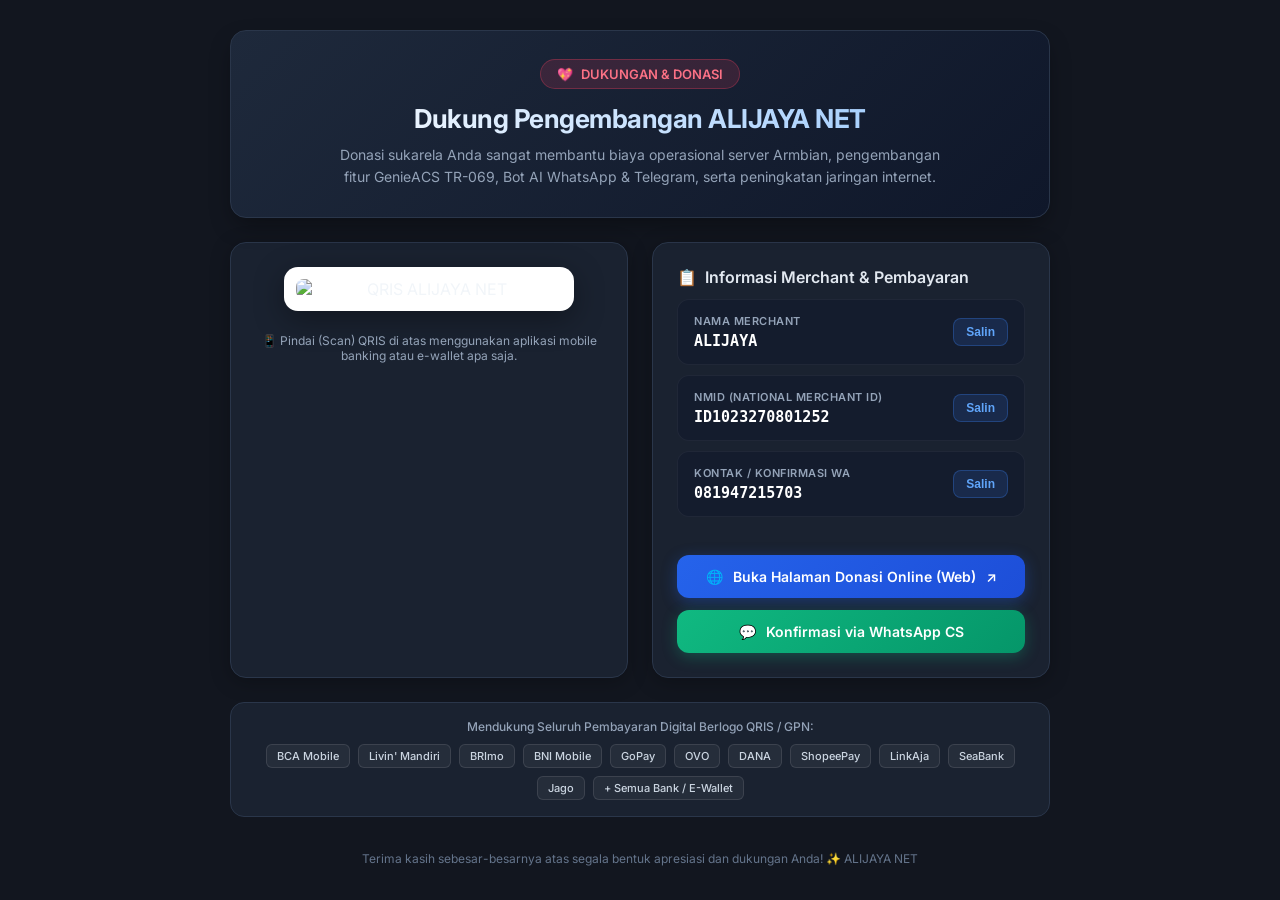
==== public/donasi.html @ a0c62841 "Add Donasi (QRIS, link and CS confirmation) menu to GenieACS admin sidebar" ====
<!DOCTYPE html>
<html lang="id">
<head>
  <meta charset="UTF-8">
  <meta name="viewport" content="width=device-width, initial-scale=1.0">
  <title>Donasi & Dukungan - ALIJAYA NET</title>
  <link href="https://fonts.googleapis.com/css2?family=Inter:wght@400;500;600;700&display=swap" rel="stylesheet">
  <style>
    :root {
      --bg-dark: #12161f;
      --card-bg: #1a2230;
      --card-border: #2a364a;
      --primary: #3b82f6;
      --primary-hover: #2563eb;
      --success: #10b981;
      --success-hover: #059669;
      --text-main: #f1f5f9;
      --text-muted: #94a3b8;
      --accent: #f43f5e;
      --accent-glow: rgba(244, 63, 94, 0.25);
    }

    * {
      box-sizing: border-box;
      margin: 0;
      padding: 0;
    }

    body {
      font-family: 'Inter', -apple-system, BlinkMacSystemFont, sans-serif;
      background-color: var(--bg-dark);
      color: var(--text-main);
      min-height: 100vh;
      display: flex;
      flex-direction: column;
      align-items: center;
      padding: 30px 20px;
      overflow-y: auto;
    }

    .container {
      width: 100%;
      max-width: 820px;
      display: flex;
      flex-direction: column;
      gap: 24px;
    }

    .header-banner {
      background: linear-gradient(135deg, #1e293b 0%, #0f172a 100%);
      border: 1px solid var(--card-border);
      border-radius: 16px;
      padding: 28px;
      text-align: center;
      position: relative;
      box-shadow: 0 10px 25px -5px rgba(0, 0, 0, 0.4);
    }

    .heart-badge {
      display: inline-flex;
      align-items: center;
      gap: 8px;
      background: rgba(244, 63, 94, 0.15);
      color: #fb7185;
      border: 1px solid rgba(244, 63, 94, 0.3);
      padding: 6px 16px;
      border-radius: 9999px;
      font-size: 13px;
      font-weight: 600;
      margin-bottom: 14px;
    }

    h1 {
      font-size: 26px;
      font-weight: 700;
      letter-spacing: -0.5px;
      margin-bottom: 10px;
      background: linear-gradient(to right, #ffffff, #93c5fd);
      -webkit-background-clip: text;
      -webkit-text-fill-color: transparent;
    }

    .subtitle {
      font-size: 14px;
      color: var(--text-muted);
      max-width: 600px;
      margin: 0 auto;
      line-height: 1.6;
    }

    .content-grid {
      display: grid;
      grid-template-columns: 1fr 1fr;
      gap: 24px;
    }

    @media (max-width: 768px) {
      .content-grid {
        grid-template-columns: 1fr;
      }
    }

    .qris-card {
      background: var(--card-bg);
      border: 1px solid var(--card-border);
      border-radius: 16px;
      padding: 24px;
      display: flex;
      flex-direction: column;
      align-items: center;
      text-align: center;
      box-shadow: 0 4px 20px rgba(0, 0, 0, 0.25);
    }

    .qris-image-wrapper {
      background: #ffffff;
      padding: 12px;
      border-radius: 14px;
      box-shadow: 0 8px 30px rgba(0, 0, 0, 0.35);
      margin-bottom: 16px;
      width: 100%;
      max-width: 290px;
      display: flex;
      justify-content: center;
      align-items: center;
      transition: transform 0.25s ease;
      cursor: pointer;
    }

    .qris-image-wrapper:hover {
      transform: scale(1.02);
    }

    .qris-image-wrapper img {
      width: 100%;
      height: auto;
      display: block;
      border-radius: 8px;
    }

    .qris-tip {
      font-size: 12px;
      color: var(--text-muted);
      margin-top: 6px;
    }

    .info-card {
      background: var(--card-bg);
      border: 1px solid var(--card-border);
      border-radius: 16px;
      padding: 24px;
      display: flex;
      flex-direction: column;
      justify-content: space-between;
      gap: 20px;
      box-shadow: 0 4px 20px rgba(0, 0, 0, 0.25);
    }

    .section-title {
      font-size: 16px;
      font-weight: 600;
      color: #e2e8f0;
      margin-bottom: 12px;
      display: flex;
      align-items: center;
      gap: 8px;
    }

    .info-item {
      background: rgba(15, 23, 42, 0.5);
      border: 1px solid rgba(255, 255, 255, 0.05);
      border-radius: 12px;
      padding: 14px 16px;
      margin-bottom: 10px;
      display: flex;
      align-items: center;
      justify-content: space-between;
    }

    .info-meta {
      display: flex;
      flex-direction: column;
      gap: 4px;
    }

    .info-label {
      font-size: 11px;
      text-transform: uppercase;
      letter-spacing: 0.5px;
      color: var(--text-muted);
      font-weight: 600;
    }

    .info-value {
      font-size: 15px;
      font-weight: 600;
      color: #ffffff;
      font-family: monospace;
    }

    .copy-btn {
      background: rgba(59, 130, 246, 0.15);
      color: #60a5fa;
      border: 1px solid rgba(59, 130, 246, 0.3);
      padding: 6px 12px;
      border-radius: 8px;
      font-size: 12px;
      font-weight: 600;
      cursor: pointer;
      transition: all 0.2s;
    }

    .copy-btn:hover {
      background: var(--primary);
      color: #ffffff;
    }

    .copy-btn.copied {
      background: var(--success);
      color: #ffffff;
      border-color: var(--success);
    }

    .action-buttons {
      display: flex;
      flex-direction: column;
      gap: 12px;
      margin-top: 8px;
    }

    .btn {
      display: inline-flex;
      align-items: center;
      justify-content: center;
      gap: 10px;
      width: 100%;
      padding: 13px 20px;
      border-radius: 12px;
      font-size: 14px;
      font-weight: 600;
      text-decoration: none;
      cursor: pointer;
      transition: all 0.2s ease;
      border: none;
    }

    .btn-portal {
      background: linear-gradient(135deg, #2563eb 0%, #1d4ed8 100%);
      color: #ffffff;
      box-shadow: 0 4px 15px rgba(37, 99, 235, 0.35);
    }

    .btn-portal:hover {
      background: linear-gradient(135deg, #1d4ed8 0%, #1e40af 100%);
      transform: translateY(-1px);
      box-shadow: 0 6px 20px rgba(37, 99, 235, 0.5);
    }

    .btn-wa {
      background: linear-gradient(135deg, #10b981 0%, #059669 100%);
      color: #ffffff;
      box-shadow: 0 4px 15px rgba(16, 185, 129, 0.3);
    }

    .btn-wa:hover {
      background: linear-gradient(135deg, #059669 0%, #047857 100%);
      transform: translateY(-1px);
      box-shadow: 0 6px 20px rgba(16, 185, 129, 0.45);
    }

    .apps-strip {
      background: var(--card-bg);
      border: 1px solid var(--card-border);
      border-radius: 14px;
      padding: 16px 20px;
      display: flex;
      flex-direction: column;
      gap: 10px;
      text-align: center;
    }

    .apps-title {
      font-size: 12px;
      color: var(--text-muted);
      font-weight: 500;
    }

    .apps-badges {
      display: flex;
      flex-wrap: wrap;
      justify-content: center;
      gap: 8px;
    }

    .badge {
      background: rgba(255, 255, 255, 0.05);
      border: 1px solid rgba(255, 255, 255, 0.1);
      color: #cbd5e1;
      padding: 4px 10px;
      border-radius: 6px;
      font-size: 11px;
      font-weight: 500;
    }

    .footer-text {
      text-align: center;
      font-size: 12px;
      color: #64748b;
      margin-top: 10px;
    }
  </style>
</head>
<body>

  <div class="container">
    
    <!-- Header Banner -->
    <div class="header-banner">
      <div class="heart-badge">
        <span>💖</span> DUKUNGAN & DONASI
      </div>
      <h1>Dukung Pengembangan ALIJAYA NET</h1>
      <p class="subtitle">
        Donasi sukarela Anda sangat membantu biaya operasional server Armbian, pengembangan fitur GenieACS TR-069, Bot AI WhatsApp & Telegram, serta peningkatan jaringan internet.
      </p>
    </div>

    <!-- Main Grid -->
    <div class="content-grid">
      
      <!-- Left: QRIS Card -->
      <div class="qris-card">
        <div class="qris-image-wrapper" title="Klik untuk memperbesar gambar">
          <img src="/qris.jpg" alt="QRIS ALIJAYA NET" id="qrisImg">
        </div>
        <p class="qris-tip">📱 Pindai (Scan) QRIS di atas menggunakan aplikasi mobile banking atau e-wallet apa saja.</p>
      </div>

      <!-- Right: Details & Actions -->
      <div class="info-card">
        <div>
          <div class="section-title">
            <span>📋</span> Informasi Merchant & Pembayaran
          </div>

          <div class="info-item">
            <div class="info-meta">
              <span class="info-label">Nama Merchant</span>
              <span class="info-value">ALIJAYA</span>
            </div>
            <button class="copy-btn" onclick="copyText('ALIJAYA', this)">Salin</button>
          </div>

          <div class="info-item">
            <div class="info-meta">
              <span class="info-label">NMID (National Merchant ID)</span>
              <span class="info-value">ID1023270801252</span>
            </div>
            <button class="copy-btn" onclick="copyText('ID1023270801252', this)">Salin</button>
          </div>

          <div class="info-item">
            <div class="info-meta">
              <span class="info-label">Kontak / Konfirmasi WA</span>
              <span class="info-value">081947215703</span>
            </div>
            <button class="copy-btn" onclick="copyText('081947215703', this)">Salin</button>
          </div>
        </div>

        <div class="action-buttons">
          <a href="https://app.alijaya.com/donasi" target="_blank" class="btn btn-portal">
            <span>🌐</span> Buka Halaman Donasi Online (Web) <span>↗</span>
          </a>
          <a href="https://wa.me/6281947215703?text=Halo%20Admin%20ALIJAYA%20NET,%20saya%20sudah%20mengirimkan%20donasi%20untuk%20mendukung%20sistem%20dan%20server.%20Terima%20kasih!" target="_blank" class="btn btn-wa">
            <span>💬</span> Konfirmasi via WhatsApp CS
          </a>
        </div>
      </div>

    </div>

    <!-- Supported Apps Strip -->
    <div class="apps-strip">
      <div class="apps-title">Mendukung Seluruh Pembayaran Digital Berlogo QRIS / GPN:</div>
      <div class="apps-badges">
        <span class="badge">BCA Mobile</span>
        <span class="badge">Livin' Mandiri</span>
        <span class="badge">BRImo</span>
        <span class="badge">BNI Mobile</span>
        <span class="badge">GoPay</span>
        <span class="badge">OVO</span>
        <span class="badge">DANA</span>
        <span class="badge">ShopeePay</span>
        <span class="badge">LinkAja</span>
        <span class="badge">SeaBank</span>
        <span class="badge">Jago</span>
        <span class="badge">+ Semua Bank / E-Wallet</span>
      </div>
    </div>

    <div class="footer-text">
      Terima kasih sebesar-besarnya atas segala bentuk apresiasi dan dukungan Anda! ✨ ALIJAYA NET
    </div>

  </div>

  <script>
    function copyText(val, btn) {
      if (navigator.clipboard && navigator.clipboard.writeText) {
        navigator.clipboard.writeText(val).then(() => {
          showCopied(btn);
        }).catch(() => fallbackCopy(val, btn));
      } else {
        fallbackCopy(val, btn);
      }
    }

    function fallbackCopy(val, btn) {
      const el = document.createElement('textarea');
      el.value = val;
      document.body.appendChild(el);
      el.select();
      document.execCommand('copy');
      document.body.removeChild(el);
      showCopied(btn);
    }

    function showCopied(btn) {
      const orig = btn.innerText;
      btn.innerText = 'Tersalin!';
      btn.classList.add('copied');
      setTimeout(() => {
        btn.innerText = orig;
        btn.classList.remove('copied');
      }, 2000);
    }
  </script>
</body>
</html>
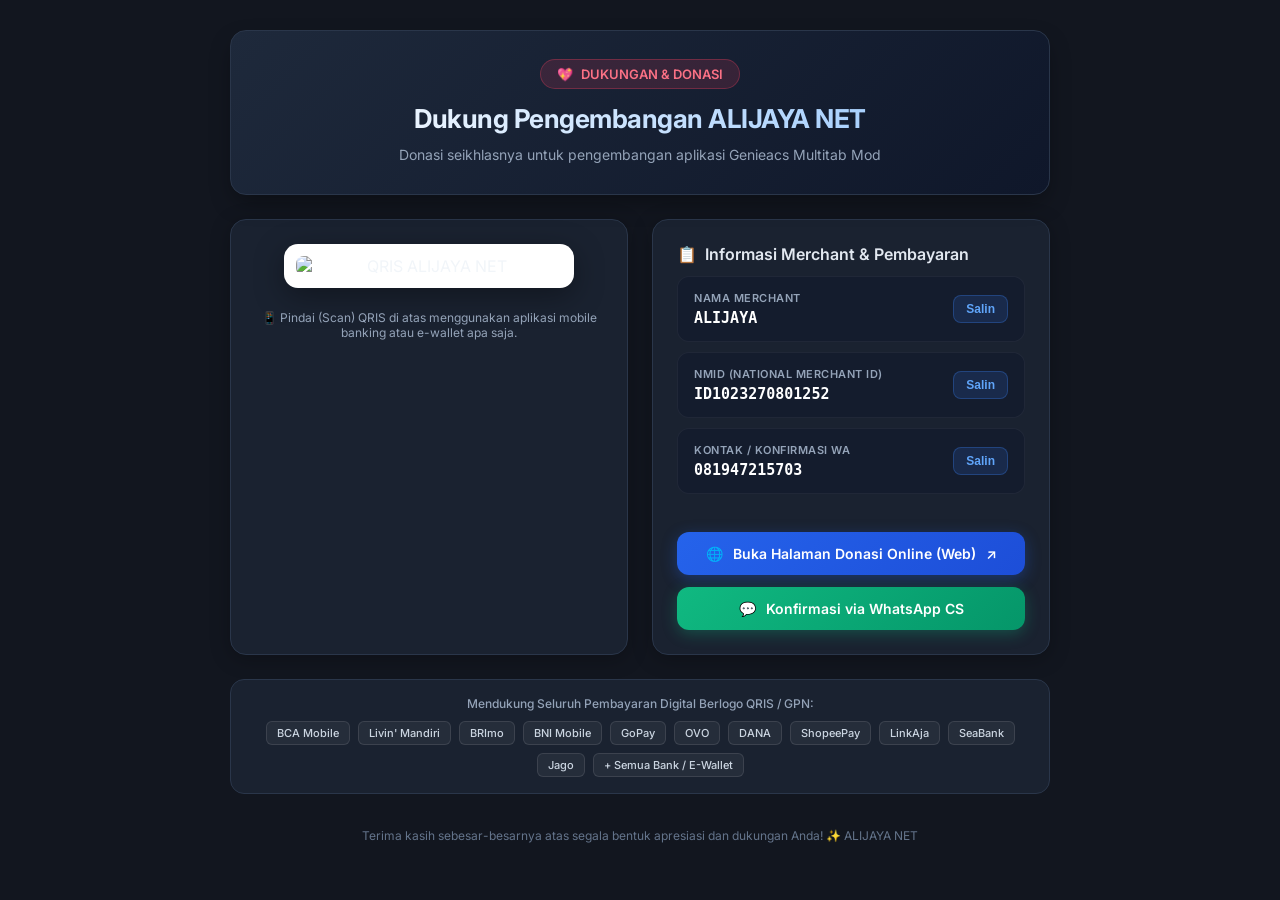
==== commit 3dca8460: "Update wording on Donasi page to Genieacs Multitab Mod" ====
--- a/public/donasi.html
+++ b/public/donasi.html
@@ -321,7 +321,7 @@
       </div>
       <h1>Dukung Pengembangan ALIJAYA NET</h1>
       <p class="subtitle">
-        Donasi sukarela Anda sangat membantu biaya operasional server Armbian, pengembangan fitur GenieACS TR-069, Bot AI WhatsApp & Telegram, serta peningkatan jaringan internet.
+        Donasi seikhlasnya untuk pengembangan aplikasi Genieacs Multitab Mod
       </p>
     </div>
 
@@ -372,7 +372,7 @@
           <a href="https://app.alijaya.com/donasi" target="_blank" class="btn btn-portal">
             <span>🌐</span> Buka Halaman Donasi Online (Web) <span>↗</span>
           </a>
-          <a href="https://wa.me/6281947215703?text=Halo%20Admin%20ALIJAYA%20NET,%20saya%20sudah%20mengirimkan%20donasi%20untuk%20mendukung%20sistem%20dan%20server.%20Terima%20kasih!" target="_blank" class="btn btn-wa">
+          <a href="https://wa.me/6281947215703?text=Halo%20Admin%20ALIJAYA%20NET,%20saya%20sudah%20mengirimkan%20donasi%20untuk%20pengembangan%20aplikasi%20Genieacs%20Multitab%20Mod.%20Terima%20kasih!" target="_blank" class="btn btn-wa">
             <span>💬</span> Konfirmasi via WhatsApp CS
           </a>
         </div>
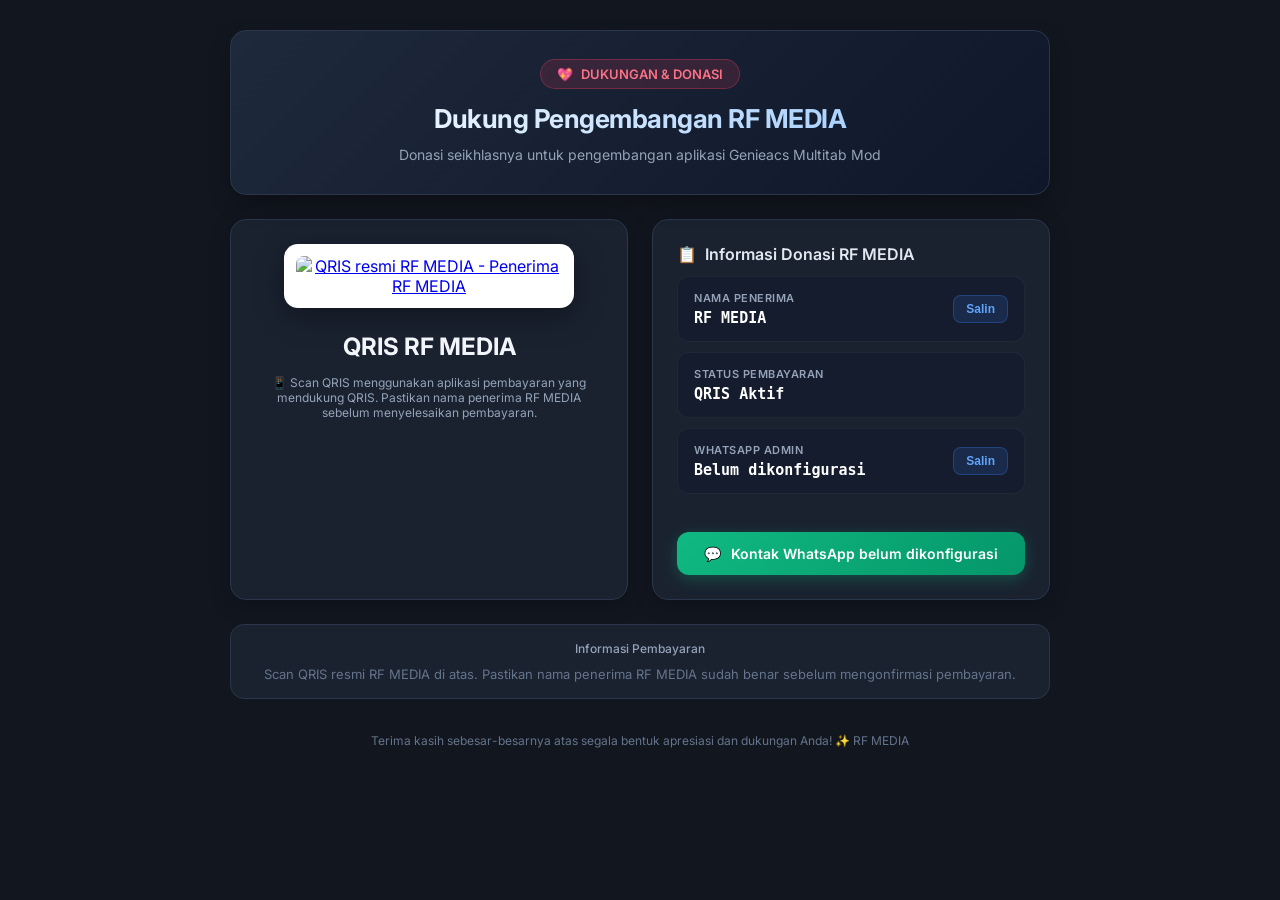
==== commit 2f66b1ae: "Release RF MEDIA GenieACS Multi-Tab" ====
--- a/public/donasi.html
+++ b/public/donasi.html
@@ -3,7 +3,7 @@
 <head>
   <meta charset="UTF-8">
   <meta name="viewport" content="width=device-width, initial-scale=1.0">
-  <title>Donasi & Dukungan - ALIJAYA NET</title>
+  <title>Donasi & Dukungan - RF MEDIA</title>
   <link href="https://fonts.googleapis.com/css2?family=Inter:wght@400;500;600;700&display=swap" rel="stylesheet">
   <style>
     :root {
@@ -319,7 +319,7 @@
       <div class="heart-badge">
         <span>💖</span> DUKUNGAN & DONASI
       </div>
-      <h1>Dukung Pengembangan ALIJAYA NET</h1>
+      <h1>Dukung Pengembangan RF MEDIA</h1>
       <p class="subtitle">
         Donasi seikhlasnya untuk pengembangan aplikasi Genieacs Multitab Mod
       </p>
@@ -327,85 +327,103 @@
 
     <!-- Main Grid -->
     <div class="content-grid">
-      
-      <!-- Left: QRIS Card -->
+
+      <!-- QRIS Resmi RF MEDIA -->
       <div class="qris-card">
-        <div class="qris-image-wrapper" title="Klik untuk memperbesar gambar">
-          <img src="/qris.jpg" alt="QRIS ALIJAYA NET" id="qrisImg">
+        <div class="qris-image-wrapper">
+          <a href="qris.jpg" target="_blank"
+             rel="noopener noreferrer" title="Buka QRIS ukuran penuh">
+            <img src="qris.jpg"
+                 alt="QRIS resmi RF MEDIA - Penerima RF MEDIA"
+                 loading="eager">
+          </a>
         </div>
-        <p class="qris-tip">📱 Pindai (Scan) QRIS di atas menggunakan aplikasi mobile banking atau e-wallet apa saja.</p>
+        <h2 style="margin:8px 0;">QRIS RF MEDIA</h2>
+        <p class="qris-tip">
+          📱 Scan QRIS menggunakan aplikasi pembayaran yang mendukung QRIS.
+          Pastikan nama penerima RF MEDIA sebelum menyelesaikan pembayaran.
+        </p>
       </div>
 
-      <!-- Right: Details & Actions -->
+      <!-- Informasi Donasi RF MEDIA -->
       <div class="info-card">
         <div>
           <div class="section-title">
-            <span>📋</span> Informasi Merchant & Pembayaran
+            <span>📋</span> Informasi Donasi RF MEDIA
           </div>
 
           <div class="info-item">
             <div class="info-meta">
-              <span class="info-label">Nama Merchant</span>
-              <span class="info-value">ALIJAYA</span>
+              <span class="info-label">Nama Penerima</span>
+              <span class="info-value">RF MEDIA</span>
             </div>
-            <button class="copy-btn" onclick="copyText('ALIJAYA', this)">Salin</button>
+            <button class="copy-btn"
+                    onclick="copyText('RF MEDIA', this)">Salin</button>
           </div>
 
           <div class="info-item">
             <div class="info-meta">
-              <span class="info-label">NMID (National Merchant ID)</span>
-              <span class="info-value">ID1023270801252</span>
+              <span class="info-label">Status Pembayaran</span>
+              <span class="info-value">QRIS Aktif</span>
             </div>
-            <button class="copy-btn" onclick="copyText('ID1023270801252', this)">Salin</button>
           </div>
 
           <div class="info-item">
             <div class="info-meta">
-              <span class="info-label">Kontak / Konfirmasi WA</span>
-              <span class="info-value">081947215703</span>
+              <span class="info-label">WhatsApp Admin</span>
+              <span class="info-value" id="admin-wa-display">Belum dikonfigurasi</span>
             </div>
-            <button class="copy-btn" onclick="copyText('081947215703', this)">Salin</button>
+            <button class="copy-btn" id="admin-wa-copy" type="button" disabled>Salin</button>
           </div>
         </div>
 
         <div class="action-buttons">
-          <a href="https://app.alijaya.com/donasi" target="_blank" class="btn btn-portal">
-            <span>🌐</span> Buka Halaman Donasi Online (Web) <span>↗</span>
-          </a>
-          <a href="https://wa.me/6281947215703?text=Halo%20Admin%20ALIJAYA%20NET,%20saya%20sudah%20mengirimkan%20donasi%20untuk%20pengembangan%20aplikasi%20Genieacs%20Multitab%20Mod.%20Terima%20kasih!" target="_blank" class="btn btn-wa">
-            <span>💬</span> Konfirmasi via WhatsApp CS
+          <a href="#" id="admin-wa-link" class="btn btn-wa" aria-disabled="true">
+            <span>💬</span> Kontak WhatsApp belum dikonfigurasi
           </a>
         </div>
       </div>
 
     </div>
 
-    <!-- Supported Apps Strip -->
+    <!-- Status Pembayaran -->
     <div class="apps-strip">
-      <div class="apps-title">Mendukung Seluruh Pembayaran Digital Berlogo QRIS / GPN:</div>
-      <div class="apps-badges">
-        <span class="badge">BCA Mobile</span>
-        <span class="badge">Livin' Mandiri</span>
-        <span class="badge">BRImo</span>
-        <span class="badge">BNI Mobile</span>
-        <span class="badge">GoPay</span>
-        <span class="badge">OVO</span>
-        <span class="badge">DANA</span>
-        <span class="badge">ShopeePay</span>
-        <span class="badge">LinkAja</span>
-        <span class="badge">SeaBank</span>
-        <span class="badge">Jago</span>
-        <span class="badge">+ Semua Bank / E-Wallet</span>
+      <div class="apps-title">
+        Informasi Pembayaran
       </div>
+      <p style="text-align:center; color:#64748b; font-size:13px;">
+        Scan QRIS resmi RF MEDIA di atas. Pastikan nama penerima
+        RF MEDIA sudah benar sebelum mengonfirmasi pembayaran.
+      </p>
     </div>
 
     <div class="footer-text">
-      Terima kasih sebesar-besarnya atas segala bentuk apresiasi dan dukungan Anda! ✨ ALIJAYA NET
+      Terima kasih sebesar-besarnya atas segala bentuk apresiasi dan dukungan Anda! ✨ RF MEDIA
     </div>
 
   </div>
 
+  <script src="contact-config.js"></script>
   <script>
+    const adminWa = String(window.RF_MEDIA_CONTACT?.whatsapp || '').replace(/\\D/g, '');
+    const waDisplay = document.getElementById('admin-wa-display');
+    const waCopy = document.getElementById('admin-wa-copy');
+    const waLink = document.getElementById('admin-wa-link');
+
+    if (adminWa) {
+      waDisplay.textContent = '+' + adminWa;
+      waCopy.disabled = false;
+      waCopy.addEventListener('click', () => copyText(adminWa, waCopy));
+      waLink.href = 'https://wa.me/' + adminWa + '?text=' +
+        encodeURIComponent('Halo Admin RF MEDIA, saya ingin mendapatkan informasi donasi.');
+      waLink.target = '_blank';
+      waLink.rel = 'noopener noreferrer';
+      waLink.removeAttribute('aria-disabled');
+      waLink.innerHTML = '<span>💬</span> Hubungi Admin RF MEDIA via WhatsApp';
+    } else {
+      waLink.addEventListener('click', event => event.preventDefault());
+    }
+
     function copyText(val, btn) {
       if (navigator.clipboard && navigator.clipboard.writeText) {
         navigator.clipboard.writeText(val).then(() => {
